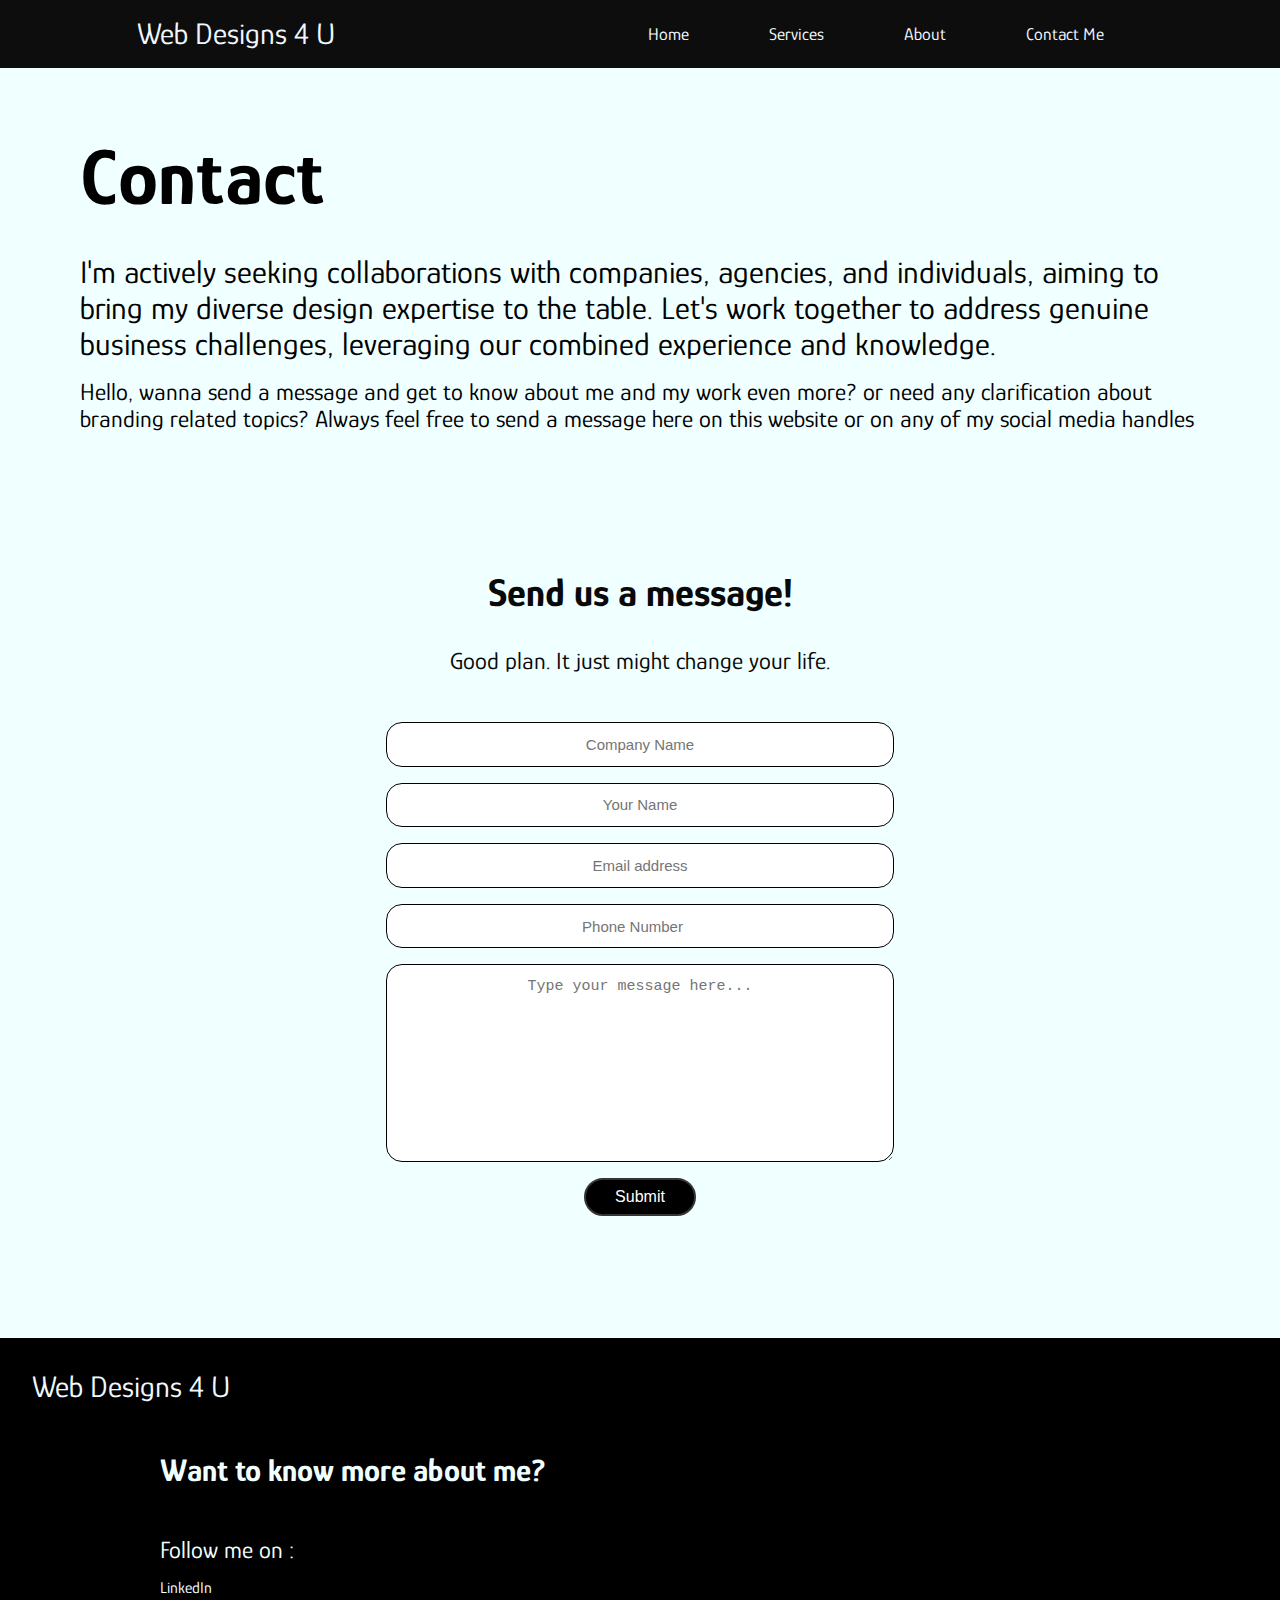
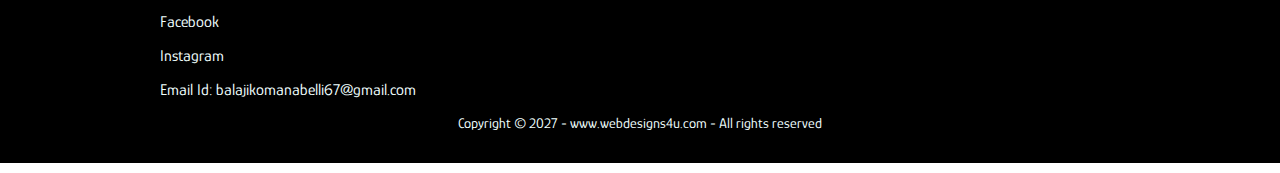
==== Html/port_contactme.html @ 9351fe35 "adding html css and img files" ====
<!DOCTYPE html>
<html lang="en">
<head>
    <meta charset="UTF-8">
    <meta name="viewport" content="width=device-width, initial-scale=1.0">
    <title>Contact Me</title>
    <link rel="preconnect" href="https://fonts.googleapis.com">
    <link rel="preconnect" href="https://fonts.gstatic.com" crossorigin>
    <link href="https://fonts.googleapis.com/css2?family=Glory:ital,wght@0,100..800;1,100..800&display=swap"
        rel="stylesheet">
    <link rel="stylesheet" href="../CSS/sty_contactme.css">
</head>
<body>
    <header>
        <nav>
            <div class="left">Web Designs 4 U</div>
            <div class="right">
                <ul>
                    <li><a href="port_home.html" target="_blank">Home</a></li>
                    <li><a href="port_services.html" target="_blank">Services</a></li>
                    <li><a href="port_about.html" target="_blank">About</a></li>
                    <li><a href="#">Contact Me</a></li>
                </ul>
            </div>
        </nav>
    </header>

    <main>
        <h1>Contact</h1>
        <div class="hp">
            <p>I'm actively seeking collaborations with companies, agencies, and individuals, aiming to bring my diverse design expertise to the table. Let's work together to address genuine business challenges, leveraging our combined experience and knowledge.</p>
        </div>
        <div class="bp">
            <p>Hello, wanna send a message and get to know about me and my work even more? or need any
                clarification about branding related topics? Always feel free to send a message here on
                this website or on any of my social media handles</p>
        </div>

        <div class="details">
            <h2>Send us a message!</h2>
            <p>Good plan. It just might change your life.</p>
            <form action="noaction.php">
                <div class="form-group">
                    <input type="text" name="" required placeholder="Company Name">
                </div>
                <div class="form-group">
                    <input type="text" name="" required placeholder="Your Name">
                </div>
                <div class="form-group">
                    <input type="text" name="" required placeholder="Email address">
                </div>
                <div class="form-group">
                    <input type="number" name="" required placeholder="Phone Number">
                </div>
                <div class="form-group">
                    <textarea name="" id="" cols="30" rows="10" required placeholder="Type your message here..."></textarea>
                </div>
            </form>
            <div>
                <button class="btn">Submit</button>
            </div>
    </main>

    <footer>
        <div class="left">Web Designs 4 U</div>
        <h1>Want to know more about me?</h1>
        <div>Follow me on :</div>
        <div>
            <ul>
                <li><a href="https://www.linkedin.com/in/balaji-komanabelli-529683293" target="_blank">LinkedIn</a></li>
                <li><a href="https://www.facebook.com/profile.php?id=100095422069762&mibextid=ZbWKwL"
                        target="_blank">Facebook</a></li>
                <li><a href="https://www.instagram.com/balaji_vasudev_6174?igsh=Z2xqYjFodW9uaXZm"
                        target="_blank">Instagram</a></li>
                <li>Email Id: balajikomanabelli67@gmail.com</li>
            </ul>
        </div>
        <div class="cpyr">Copyright &copy; 2027 - www.webdesigns4u.com - All rights reserved</div>
    </footer>
</body>
</html>
---- CSS/sty_contactme.css ----
* {
    margin: 0;
    padding: 0;
}

html {
    font-size: medium;
}

body {
    box-sizing: border-box;
    font-family: "Glory", sans-serif;
}

header {
    width: 100%;
    position: sticky;
    top: 0%;
    z-index: 1;
}

nav {
    background-color: rgb(13, 13, 14);
    display: flex;
    justify-content: space-around;
    align-items: center;
}

.right ul li {

    list-style: none;
    margin: 1.5rem 2.5rem;
}

nav ul {
    display: flex;
    justify-content: center;
}

.right ul li a {
    color: aliceblue;
    text-decoration: none;
    font-size: 1.1rem;
}

.right ul li a:hover {
    color: rgb(161, 198, 209);
    text-decoration: none;
    font-size: 1.15rem;
}

.left {
    color: aliceblue;
    font-size: 1.9rem;
}

main {
    display: flex;
    flex-direction: column;
    padding: 2rem 5rem;
    background-color: azure;
}

main h1 {
    font-size: 5rem;
    margin: 2rem 0rem;
}

.hp {
    font-size: 2rem;
}

.bp {
    font-size: 1.5rem;
    margin: 1rem 0rem;
}

.details{
    display: flex;
    flex-direction: column;
    align-items: center;
    justify-content: center;
    margin: 10vh 20vh;
    color: rgb(9, 9, 10);
}

.details h2{
    font-size: 2.5rem;
    margin: 2rem 0rem;
}

.details p{
    font-size: 1.5rem;
    margin: 0rem 4rem;
    text-align: center;
    margin-bottom: 2rem;
}

.form-group input, textarea{
    text-align: center;
    display: block;
    width: 30rem;
    padding: 0.8rem;
    border: 0.1rem solid black;
    margin: 1rem auto;
    border-radius: 1rem;
    font-size: 15px;
}

.btn{
    color: white;
    background-color: black;
    padding: 0.5rem 2.5rem;
    border: 2px solid rgb(53, 52, 52);
    border-radius: 2rem;
    font-size: 1rem;
    cursor: pointer;
    display: flex;
    justify-content: center;
    align-items: center;
    width: 7rem;
}

.btn:hover{
    background-color: rgb(54, 48, 48);
}

footer {
    padding: 2rem;
    background-color: black;
    color: azure;
}

footer h1 {
    margin: 3rem 8rem;
    font-size: 2rem;
}

footer h1+div {
    font-size: 1.5rem;
    margin: 0rem 8rem;
}

footer div ul li {
    margin: 1rem 8rem;
    list-style: none;
}

footer div ul li a {
    color: azure;
    text-decoration: none;
}

footer div ul li a:hover {
    color: beige;
    font-size: 1.05rem;
}

.cpyr {
    display: flex;
    justify-content: center;
    align-items: center;
    font-size: 0.9rem;

}
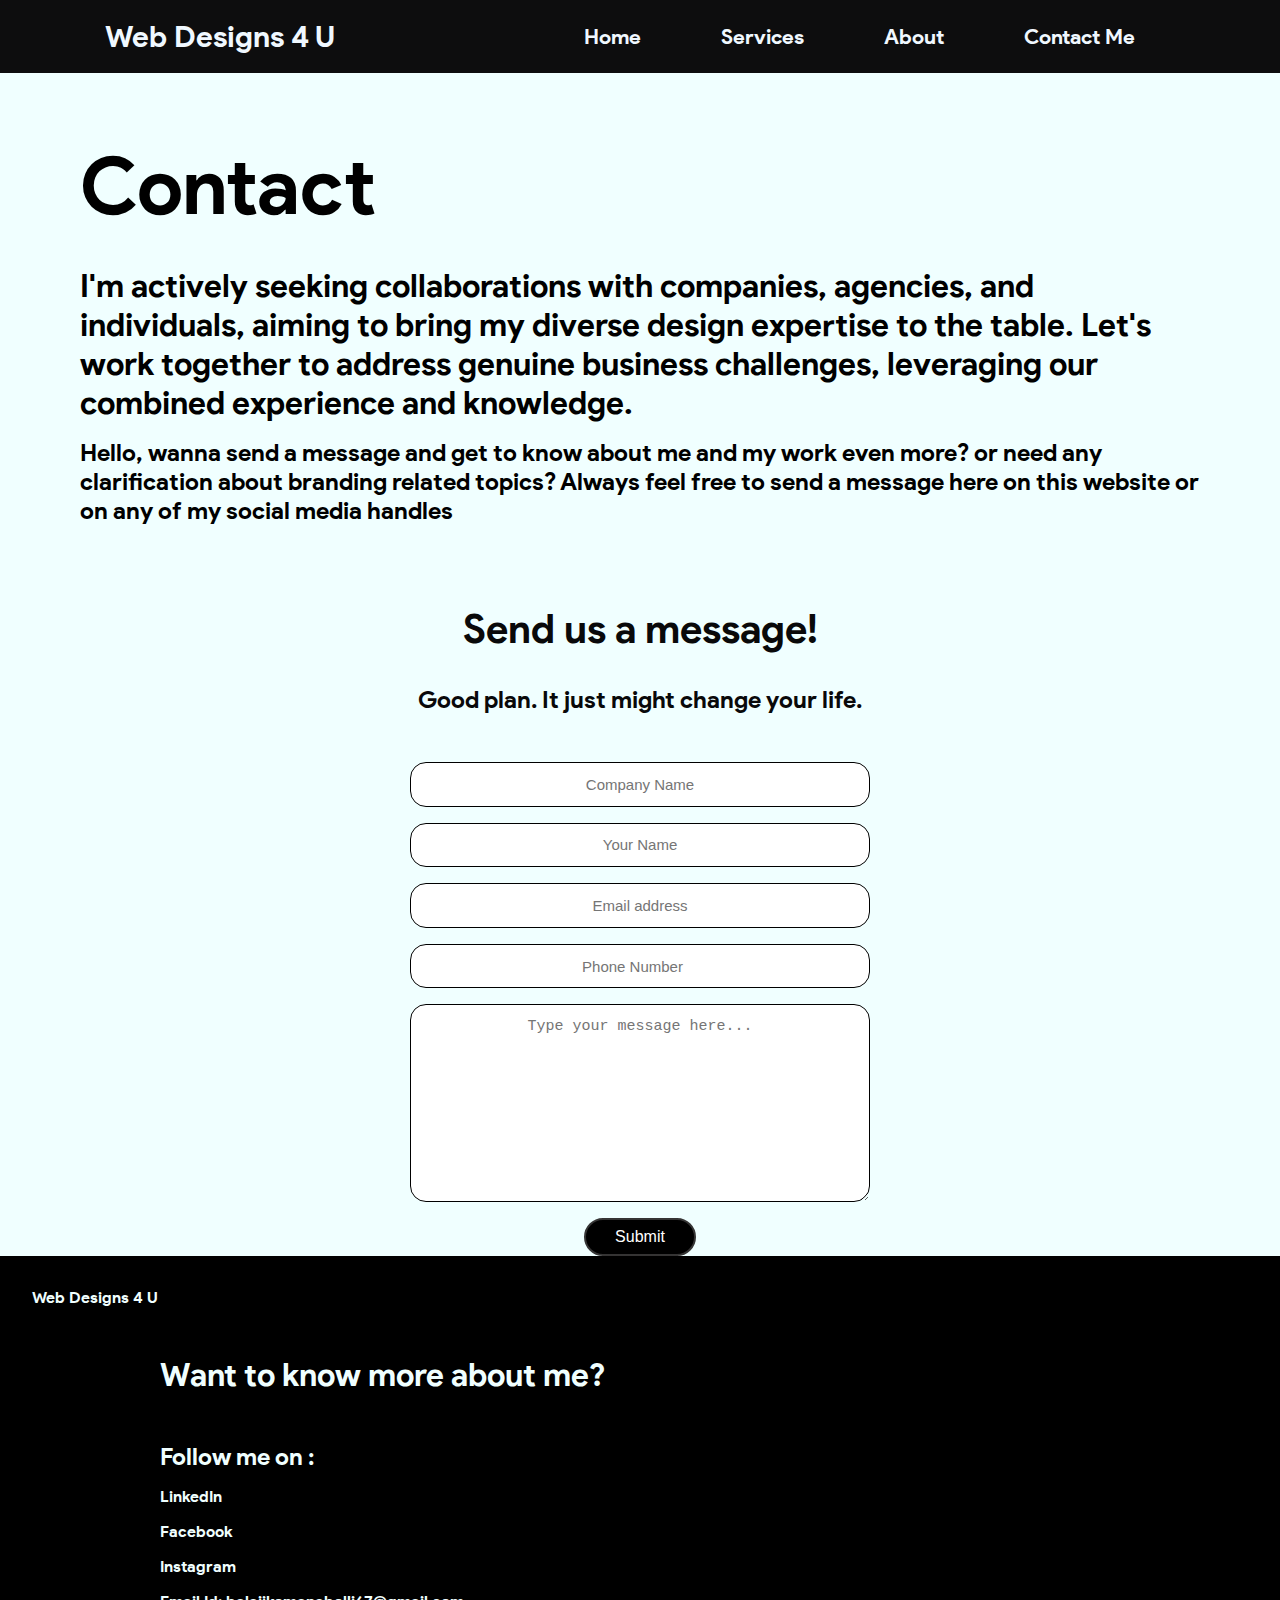
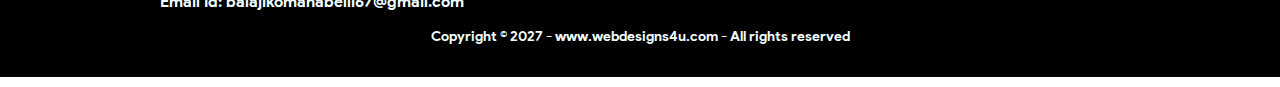
==== commit 2cf333b3: "Made the website responsive" ====
--- a/Html/port_contactme.html
+++ b/Html/port_contactme.html
@@ -1,19 +1,21 @@
 <!DOCTYPE html>
 <html lang="en">
+
 <head>
     <meta charset="UTF-8">
     <meta name="viewport" content="width=device-width, initial-scale=1.0">
     <title>Contact Me</title>
-    <link rel="preconnect" href="https://fonts.googleapis.com">
-    <link rel="preconnect" href="https://fonts.gstatic.com" crossorigin>
-    <link href="https://fonts.googleapis.com/css2?family=Glory:ital,wght@0,100..800;1,100..800&display=swap"
-        rel="stylesheet">
     <link rel="stylesheet" href="../CSS/sty_contactme.css">
+    <link rel="stylesheet" href="https://cdnjs.cloudflare.com/ajax/libs/font-awesome/6.0.0-beta2/css/all.min.css"
+        integrity="sha512-YWzhKL2whUzgiheMoBFwW8CKV4qpHQAEuvilg9FAn5VJUDwKZZxkJNuGM4XkWuk94WCrrwslk8yWNGmY1EduTA=="
+        crossorigin="anonymous" referrerpolicy="no-referrer" />
 </head>
+
 <body>
     <header>
         <nav>
-            <div class="left">Web Designs 4 U</div>
+            <div class="left"><a href="port_home.html">Web Designs 4 U</a></div>
+            <input type='checkbox' id='check' />
             <div class="right">
                 <ul>
                     <li><a href="port_home.html" target="_blank">Home</a></li>
@@ -21,19 +23,25 @@
                     <li><a href="port_about.html" target="_blank">About</a></li>
                     <li><a href="#">Contact Me</a></li>
                 </ul>
+                <label for="check" class="close-menu"><i class="fas fa-times"></i></label>
             </div>
+            <label for="check" class="open-menu"><i class="fas fa-bars"></i></label>
         </nav>
     </header>
 
     <main>
-        <h1>Contact</h1>
-        <div class="hp">
-            <p>I'm actively seeking collaborations with companies, agencies, and individuals, aiming to bring my diverse design expertise to the table. Let's work together to address genuine business challenges, leveraging our combined experience and knowledge.</p>
-        </div>
-        <div class="bp">
-            <p>Hello, wanna send a message and get to know about me and my work even more? or need any
-                clarification about branding related topics? Always feel free to send a message here on
-                this website or on any of my social media handles</p>
+        <div class="main">
+            <h1>Contact</h1>
+            <div class="hp">
+                <p>I'm actively seeking collaborations with companies, agencies, and individuals, aiming to bring my diverse
+                    design expertise to the table. Let's work together to address genuine business challenges, leveraging
+                    our combined experience and knowledge.</p>
+            </div>
+            <div class="bp">
+                <p>Hello, wanna send a message and get to know about me and my work even more? or need any
+                    clarification about branding related topics? Always feel free to send a message here on
+                    this website or on any of my social media handles</p>
+            </div>
         </div>
 
         <div class="details">
@@ -53,12 +61,14 @@
                     <input type="number" name="" required placeholder="Phone Number">
                 </div>
                 <div class="form-group">
-                    <textarea name="" id="" cols="30" rows="10" required placeholder="Type your message here..."></textarea>
+                    <textarea name="" id="" cols="30" rows="10" required
+                        placeholder="Type your message here..."></textarea>
                 </div>
             </form>
             <div>
                 <button class="btn">Submit</button>
             </div>
+        </div>
     </main>
 
     <footer>
@@ -78,4 +88,5 @@
         <div class="cpyr">Copyright &copy; 2027 - www.webdesigns4u.com - All rights reserved</div>
     </footer>
 </body>
+
 </html>--- a/CSS/sty_contactme.css
+++ b/CSS/sty_contactme.css
@@ -1,3 +1,8 @@
+@font-face {
+    font-family: font;
+    src: url("font.ttf");
+}
+
 * {
     margin: 0;
     padding: 0;
@@ -9,7 +14,7 @@
 
 body {
     box-sizing: border-box;
-    font-family: "Glory", sans-serif;
+    font-family: font;
 }
 
 header {
@@ -40,28 +45,52 @@
 .right ul li a {
     color: aliceblue;
     text-decoration: none;
-    font-size: 1.1rem;
+    font-size: 1.3rem;
 }
 
 .right ul li a:hover {
     color: rgb(161, 198, 209);
     text-decoration: none;
-    font-size: 1.15rem;
-}
-
-.left {
+    font-size: 1.35rem;
+}
+
+.open-menu , .close-menu {
+    position: absolute;
     color: aliceblue;
+    cursor: pointer;
+    font-size: 1.5rem;
+    display: none;
+}
+
+.open-menu {
+    top: 50%;
+    right: 5vh;
+    transform: translateY(-50%);
+}
+
+.close-menu {
+    top: 4vh;
+    right: 5vh;
+}
+
+#check {
+    display: none;
+}
+
+.left a{
+    color: aliceblue;
+    text-decoration: none;
     font-size: 1.9rem;
 }
 
-main {
+.main {
     display: flex;
     flex-direction: column;
     padding: 2rem 5rem;
     background-color: azure;
 }
 
-main h1 {
+.main h1 {
     font-size: 5rem;
     margin: 2rem 0rem;
 }
@@ -79,9 +108,12 @@
     display: flex;
     flex-direction: column;
     align-items: center;
+    flex-wrap: wrap;
     justify-content: center;
-    margin: 10vh 20vh;
+    /* margin: 10vw; */
     color: rgb(9, 9, 10);
+    /* width: 60vw; */
+    background-color: azure;
 }
 
 .details h2{
@@ -99,7 +131,7 @@
 .form-group input, textarea{
     text-align: center;
     display: block;
-    width: 30rem;
+    width: 27rem;
     padding: 0.8rem;
     border: 0.1rem solid black;
     margin: 1rem auto;
@@ -161,5 +193,170 @@
     justify-content: center;
     align-items: center;
     font-size: 0.9rem;
-
+}
+
+@media only screen and (max-width: 900px){
+    nav{
+        flex-direction: column;
+    }
+    .left{
+        align-self: start;
+        padding: 3vh 0;
+        padding-left: 8vh;
+    }
+    .right{
+        width: 40%;
+        height: 70%;
+        position: fixed;
+        top: 0;
+        right: -100%;
+        z-index: 100;
+        background-color: rgb(25, 23, 31);
+        opacity: 0.95;
+        transition: all 0.2s ease-in-out;
+    }
+    .right ul{
+        margin: 15vh 2vh;
+        flex-direction: column;
+        align-items: center;
+        justify-content: center;
+    }
+    nav ul li {
+        margin: 4vh 2vh;
+    }
+    nav ul li a {
+        padding: 10px;
+    }
+    .open-menu , .close-menu {
+        display: block;
+    }
+    #check:checked ~ .right{
+        right: 0;
+    }
+    .details {
+        margin: auto;
+    }
+    footer {
+        padding: 2.4vw;
+        background-color: black;
+        color: azure;
+    }
+    footer .left{
+        font-size: 1.4rem;
+    } 
+    footer h1{
+        margin: 3vw 2.5vw;
+        font-size: 2rem;
+    } 
+    footer h1+div{
+        font-size: 1.5rem;
+        margin: 0vw 2.5vw;
+    }
+    footer div ul li{
+        margin: 1.2vw 8.4vw;
+        list-style: none;
+        font-size: 1rem;
+    }
+    footer div ul li a {
+        color: azure;
+        text-decoration: none;
+        font-size: 1rem;
+    }
+    footer div ul li a:hover {
+        color: beige;
+        font-size: 1.1rem;
+    }
+    .cpyr {
+        display: flex;
+        justify-content: center;
+        align-items: center;
+        font-size: 0.9rem;
+    }
+}
+@media only screen and (max-width: 500px){
+    .right{
+        width: 70%;
+        height: 65%;
+        position: fixed;
+        top: 0;
+        right: -100%;
+        z-index: 100;
+        background-color: rgb(25, 23, 31);
+        opacity: 0.95;
+        transition: all 0.2s ease-in-out;
+    }
+    .main {
+        display: flex;
+        flex-direction: column;
+        padding: 2rem 2.5vw;
+        background-color: azure;
+    }
+    .main h1 {
+        font-size: 14vw;
+        margin: 2rem 0rem;
+    }
+    
+    .hp {
+        font-size: 7vw;
+    }
+    .bp {
+        font-size: 5vw;
+        margin: 1rem 0rem;
+    }
+    .details h2{
+        font-size: 9vw;
+        margin: 2rem 0rem;
+    }
+    .details p{
+        font-size: 6vw;
+        margin: 0rem 4rem;
+        text-align: center;
+        margin-bottom: 2rem;
+    }
+    .form-group input, textarea{
+        text-align: center;
+        display: block;
+        width: 80vw;
+        padding: 0.8rem;
+        border: 0.1rem solid black;
+        margin: 1rem auto;
+        border-radius: 1rem;
+        font-size: 15px;
+    }
+    footer {
+        padding: 2.4vw;
+        background-color: black;
+        color: azure;
+    }
+    footer .left{
+        font-size: 4vw;
+    } 
+    footer h1{
+        margin: 3vw 2.5vw;
+        font-size: 7vw;
+    } 
+    footer h1+div{
+        font-size: 5vw;
+        margin: 0vw 2.5vw;
+    }
+    footer div ul li{
+        margin: 1.2vw 8.4vw;
+        list-style: none;
+        font-size: 3vw;
+    }
+    footer div ul li a {
+        color: azure;
+        text-decoration: none;
+        font-size: 3vw;
+    }
+    footer div ul li a:hover {
+        color: beige;
+        font-size: 3.1vw;
+    }
+    .cpyr {
+        display: flex;
+        justify-content: center;
+        align-items: center;
+        font-size: 2.1vw;
+    }
 }